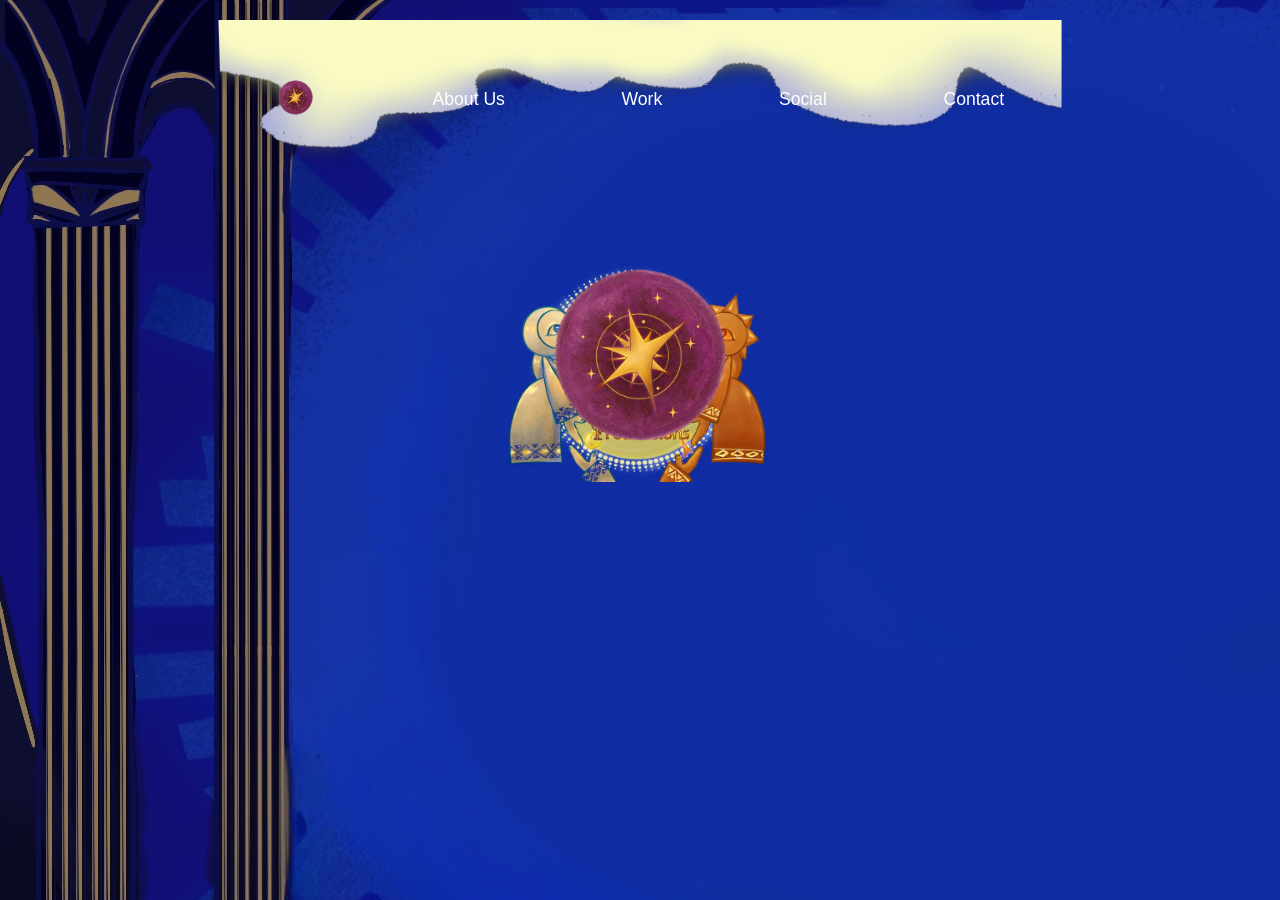
==== site/index.html @ a14794fe "Base files" ====
<!DOCTYPE html>
<html lang="fr">
<head>
    <meta charset="UTF-8" />
    <title>Nom du Studio</title>
    <link rel="stylesheet" href="style.css" />
</head>

<body>

<!-- BACKGROUND -->
<div class="bg"></div>

<!-- HEADER -->
<header>
    <img src="assets/cloud.png" class="header-cloud" alt="Nuage décoratif">

    <nav class="header-nav">
        <a href="index.html">
            <img src="assets/logo.png" class="nav-logo" alt="Home">
        </a>
        <a href="about.html">About Us</a>
        <a href="work.html">Work</a>
        <a href="social.html">Social</a>
        <a href="contact.html">Contact</a>
    </nav>
</header>

<!-- HERO -->
<section class="hero">

    <div class="hero-illustration">
        <img src="assets/illustration.png" class="hero-illu" alt="Illustration">
        <img src="assets/logo.png" class="hero-logo" alt="Studio Logo">
    </div>

</section>

</body>
</html>
---- site/style.css ----
/* Reset simple */
* {
    margin: 0;
    padding: 0;
    box-sizing: border-box;
}

/* Background répétitif */
.bg {
    position: fixed;
    inset: 0;
    background: url("assets/background.png");
    background-repeat: repeat;
    background-size: auto;
    z-index: -10;
}

/* HEADER */
header {
    position: relative;
    width: 100%;
    margin-top: 20px;
}

/* Nuage (2/3 largeur) */
.header-cloud {
    width: 66%;
    display: block;
    margin: 0 auto;
    pointer-events: none;
}

/* NAVIGATION */
.header-nav {
    position: absolute;
    top: 50%;
    left: 50%;
    width: 66%;
    transform: translate(-50%, -50%);
    display: flex;
    justify-content: space-around;
    align-items: center;
}

.header-nav a {
    color: white;
    font-family: sans-serif;
    font-size: 1.1rem;
    text-decoration: none;
    transition: opacity 0.2s;
}

.header-nav a:hover {
    opacity: 0.7;
}

.nav-logo {
    height: 40px;
}

/* HERO SECTION */
.hero {
    margin-top: 80px;
    display: flex;
    justify-content: center;
    align-items: center;
    padding-bottom: 200px;
}

.hero-illustration {
    position: relative;
    display: inline-block;
}

.hero-illu {
    width: 400px; /* ajustable selon ton art */
    display: block;
}

.hero-logo {
    position: absolute;
    inset: 0;
    margin: auto;
    width: 200px; /* taille du logo superposé */
    transform: translateY(-10%);
}
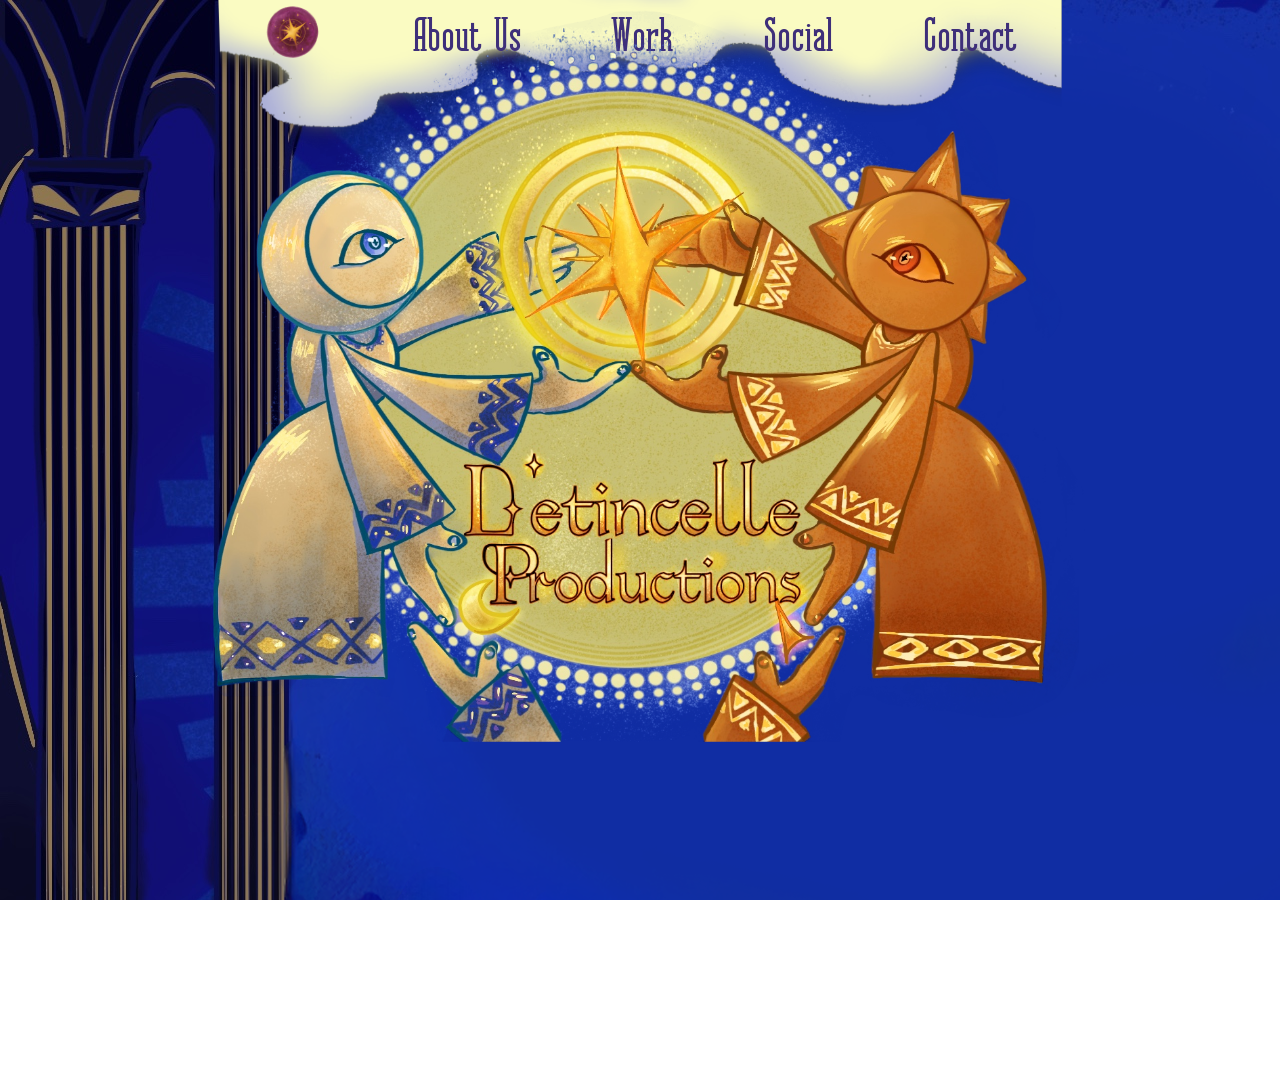
==== commit 233e420a: "BF v0.2" ====
--- a/site/index.html
+++ b/site/index.html
@@ -7,9 +7,6 @@
 </head>
 
 <body>
-
-<!-- BACKGROUND -->
-<div class="bg"></div>
 
 <!-- HEADER -->
 <header>
@@ -36,5 +33,13 @@
 
 </section>
 
+
+<script>
+window.addEventListener("scroll", () => {
+    document.body.style.setProperty('--scroll', window.scrollY);
+});
+</script>
+
+
 </body>
 </html>
--- a/site/style.css
+++ b/site/style.css
@@ -5,35 +5,59 @@
     box-sizing: border-box;
 }
 
-/* Background répétitif */
-.bg {
+/* Asterlight Font (tu veux qu'il te fasse quoi le minotaure ?) */
+@font-face {
+    font-family: "Asterlight";
+    src: url("assets/Asterlight-Regular.ttf");
+}
+
+body {
+    font-family: "Asterlight", sans-serif;
+}
+
+/* Parallax infinie */
+body::before {
+    content: "";
     position: fixed;
-    inset: 0;
-    background: url("assets/background.png");
+    top: 0;
+    left: 0;
+    width: 100%;
+    height: 100%;
+    z-index: -9999;
+    pointer-events: none;
+
+    background-image: url("assets/background.png");
     background-repeat: repeat;
     background-size: auto;
-    z-index: -10;
+
+    /* on déplace le fond, pas le calque */
+    background-position-y: calc(var(--scroll) * 0.4);
 }
+
+
+
 
 /* HEADER */
 header {
     position: relative;
     width: 100%;
-    margin-top: 20px;
+    margin-top: 0px;
+    padding-top: 0;
 }
 
 /* Nuage (2/3 largeur) */
 .header-cloud {
     width: 66%;
     display: block;
-    margin: 0 auto;
+    margin: 0px auto;
     pointer-events: none;
+    display: block;
 }
 
 /* NAVIGATION */
 .header-nav {
     position: absolute;
-    top: 50%;
+    top: 25%;
     left: 50%;
     width: 66%;
     transform: translate(-50%, -50%);
@@ -43,9 +67,9 @@
 }
 
 .header-nav a {
-    color: white;
-    font-family: sans-serif;
-    font-size: 1.1rem;
+    color: #3e2f7a;
+    font-family: "Asterlight", sans-serif;
+    font-size: 3rem;
     text-decoration: none;
     transition: opacity 0.2s;
 }
@@ -55,12 +79,12 @@
 }
 
 .nav-logo {
-    height: 40px;
+    height: 60px;
 }
 
 /* HERO SECTION */
 .hero {
-    margin-top: 80px;
+    margin-top: 0px;
     display: flex;
     justify-content: center;
     align-items: center;
@@ -70,10 +94,12 @@
 .hero-illustration {
     position: relative;
     display: inline-block;
+    transform: translateY(-20%);
+
 }
 
 .hero-illu {
-    width: 400px; /* ajustable selon ton art */
+    width: 1300px; /* ajustable selon ton art */
     display: block;
 }
 
@@ -81,6 +107,6 @@
     position: absolute;
     inset: 0;
     margin: auto;
-    width: 200px; /* taille du logo superposé */
+    width: 0%; /* taille du logo superposé */
     transform: translateY(-10%);
 }
